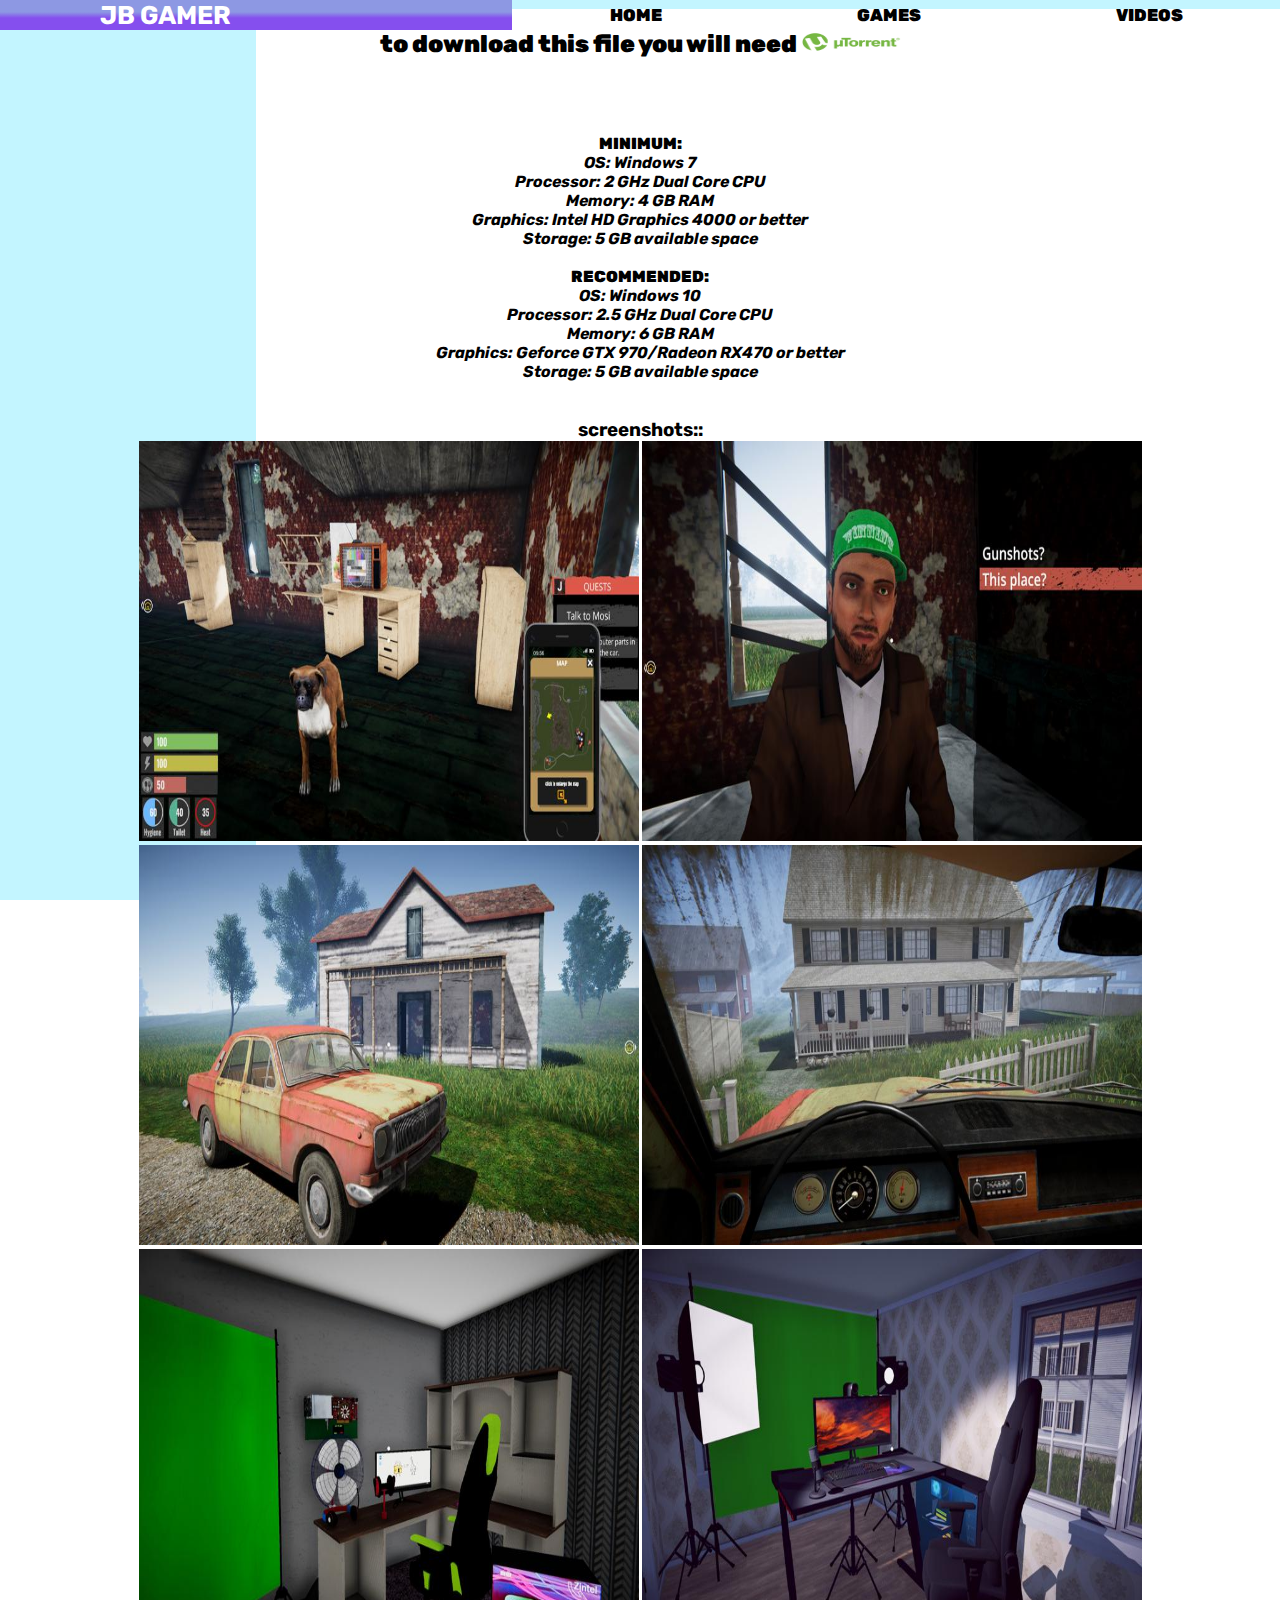
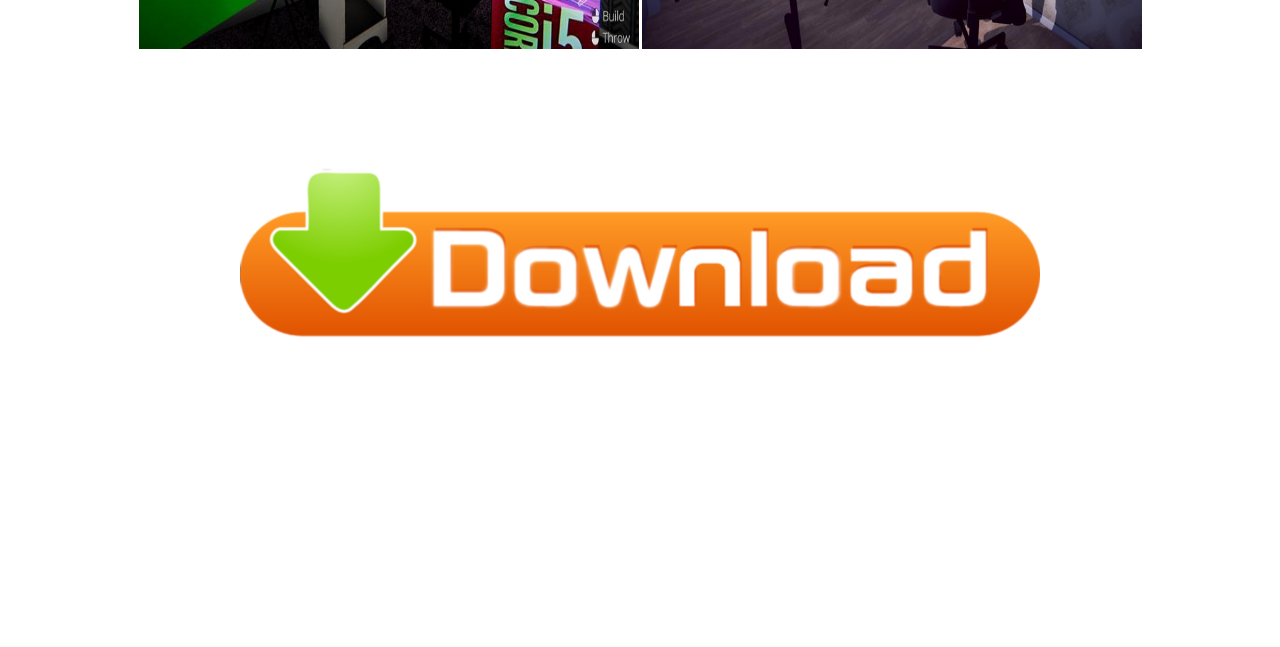
==== sls.html @ 82a46e77 "Update sls.html" ====
<!DOCTYPE html>
<head>
	<title >download Streamer Life Simulator</title>
	<link rel = "icon" href="<img alt="src="https://png.pngtree.com/png-vector/20201108/ourmid/pngtree-video-game-controller-joystick-vector-illustration-png-image_2410461.jpg"type="image/x-icon">
	<link rel="stylesheet" type="text/css" href="pop-sot.css">
	<link rel="preconnect" href="https://fonts.gstatic.com">
<link href="https://fonts.googleapis.com/css2?family=Rubik&display=swap" rel="stylesheet">
</head>
<body>

<header>
	<section class="navsection">
		<div class="logo">
			<h1>jb gamer<h1>
		</div>
		<nav>
			<a href="index.html">Home</a>
			<a href="games.html">games</a>
			<a href="videos.html">videos</a>
	</section>
	<div class="install">
	<h2>   <b> to download this file you will need  <a href="https://www.utorrent.com/downloads/complete/track/stable/os/win" target="_blank"><img src="ut.png" width="100" height="20"></a>
	</h2>
	</div>
</br>
</br>
</br>
</br>
	<div class="systemr" >
		<p align="center">
			<b>MINIMUM:</br></b>
	<i>OS: Windows 7</br></i>
<i>Processor: 2 GHz Dual Core CPU</br></i>
<i>Memory: 4 GB RAM</br></i>
<i>Graphics: Intel HD Graphics 4000 or better</br></i>
<i>Storage: 5 GB available space</br></i>
</br>
<b>RECOMMENDED:</br></b>
<i>OS: Windows 10</br></i>
<i>Processor: 2.5 GHz Dual Core CPU</br></i>
<i>Memory: 6 GB RAM</br></i>
<i>Graphics: Geforce GTX 970/Radeon RX470 or better</br></i>
<i>Storage: 5 GB available space</br></i>
		</p>
	</div>
	</br>
	</br>
	<div class="screensoots">
		<h3>screenshots::</h3>
		<a href="sls1.jpg"><img src="sls1.jpg" alt="thumbnail" height="400" width="500"></a>
		<a href="sls2.jpg"><img src="sls2.jpg" alt="thumbnail" height="400" width="500"></a>
		<a href="sls3.jpg"><img src="sls3.jpg" alt="thumbnail" height="400" width="500"></a>
		<a href="sls4.jpg"><img src="sls4.jpg" alt="thumbnail" height="400" width="500"></a>
		<a href="sls5.jpg"><img src="sls5.jpg" alt="thumbnail" height="400" width="500"></a>
		<a href="sls6.jpg"><img src="sls6.jpg" alt="thumbnail" height="400" width="500"></a>
	</div>
	<div class="download" align="center">
			<a href="magnet:?xt=urn:btih:782C382C9AA36B2BA4385DD71BBA89FA9C51C9DB&dn=sls%20setup&tr=udp%3a%2f%2ftracker.openbittorrent.com%3a80%2fannounce&tr=udp%3a%2f%2ftracker.opentrackr.org%3a1337%2fannounce"><img src="download-button.png" width="800" height="auto"></a>
		</div>
		</br>
		</br>
		</br>
		</br>
		</br>
		</br>
		</br>
		</br>
		</br>
		</br>
</header>

</body>
</html>
---- pop-sot.css ----
*{margin: 0; padding: 0; font-family: 'Rubik', sans-serif;}

header{
	width: 100%;
	height: 100vh;
	background-image: linear-gradient(to left, #fff 80%, #c3f5ff 20%);
}

.navsection{
	width: 100%; height: 20vm;
	display: flex; justify-content: space-around;
	align-items: center;
	background-image: linear-gradient(to top, #fff 70%, #c3f5ff 30%);
}

.logo{
	width: 40%;
	color: #fff;
	background-image: linear-gradient(#8d98e3 40%, #854fee 60%);
	padding-left: 100px;
	box-sizing: border-box;
}

.logo h1{
	text-transform: uppercase;
	font-size: 1.6rem;
	animation: move 2s linear infinite;
	animation-direction: alternate;
}

@keyframes move{
	from{padding-left: 40px;}
	to{padding-right: 40px;}
}
nav{
	width: 60%;
	/*background-color: yellow;*/
	display: flex;
	justify-content: space-around;
}
nav a{
	text-decoration: none;
	text-transform: uppercase;
	color: #000;
	font-weight: 900;
	font-size: 17px;
	position: relative;
}



nav a:second-child{
	color: #4458dc;
}

nav a:before{
	content: "";
	position: absolute;
	top: 110%;
	left: 0;
	width: 0;
	height: 2px;
	border-bottom: 2px solid #4458dc;
	transition: all 0.4s linear;
}

nav a:hover:before{
	width: 100%;
}
main{
	height: 80vh;
	display: flex;
	justify-content: space-around;
	align-items: center;
}
.rightside{
	border-radius:	0% 100% 0% 100% / 100% 0% 100% 0% ; 
	background-color: #e8fbff;
}
.rightside img{
	max-width: 400px;
	height: auto;
}
.leftside{
	color: #000;
	text-transform: uppercase;
}
.leftside h3{
	font-size: 40px;
	margin-bottom: 20px;
	position: relative;
}
.leftside h3:after{
	content: "";
	width: 450px;
	height: 3px;
	position: absolute;
	top: 43%;
	left: 15%;
	background-color: #000;
}
.leftside h1{
	margin-top: 20px;
	font-size: 70px;
	margin-bottom: 25px;
}

.leftside .btn1{
	font-weight: 900;
	font-size: 14px;
	text-align: center;
	padding: 12px 25px;
	cursor: pointer;
	text-transform: uppercase;
	border-radius: 5px;
	display: inline-block;
	margin-right: 50px;
	color: fff;
	letter-spacing: 0;
	background-image: linear-gradient(to right,#4458dc 0%,#854fee 100%),radial-gradient(circle at top left#4458dc,#854fee);
	border: double 2px transparent;
	box-shadow: 0 10px 30px rgba(118,85,225,.3);
}

.install{
	text-align: center;
}

.screensoots{
	text-align: center;
	position: relative;
}
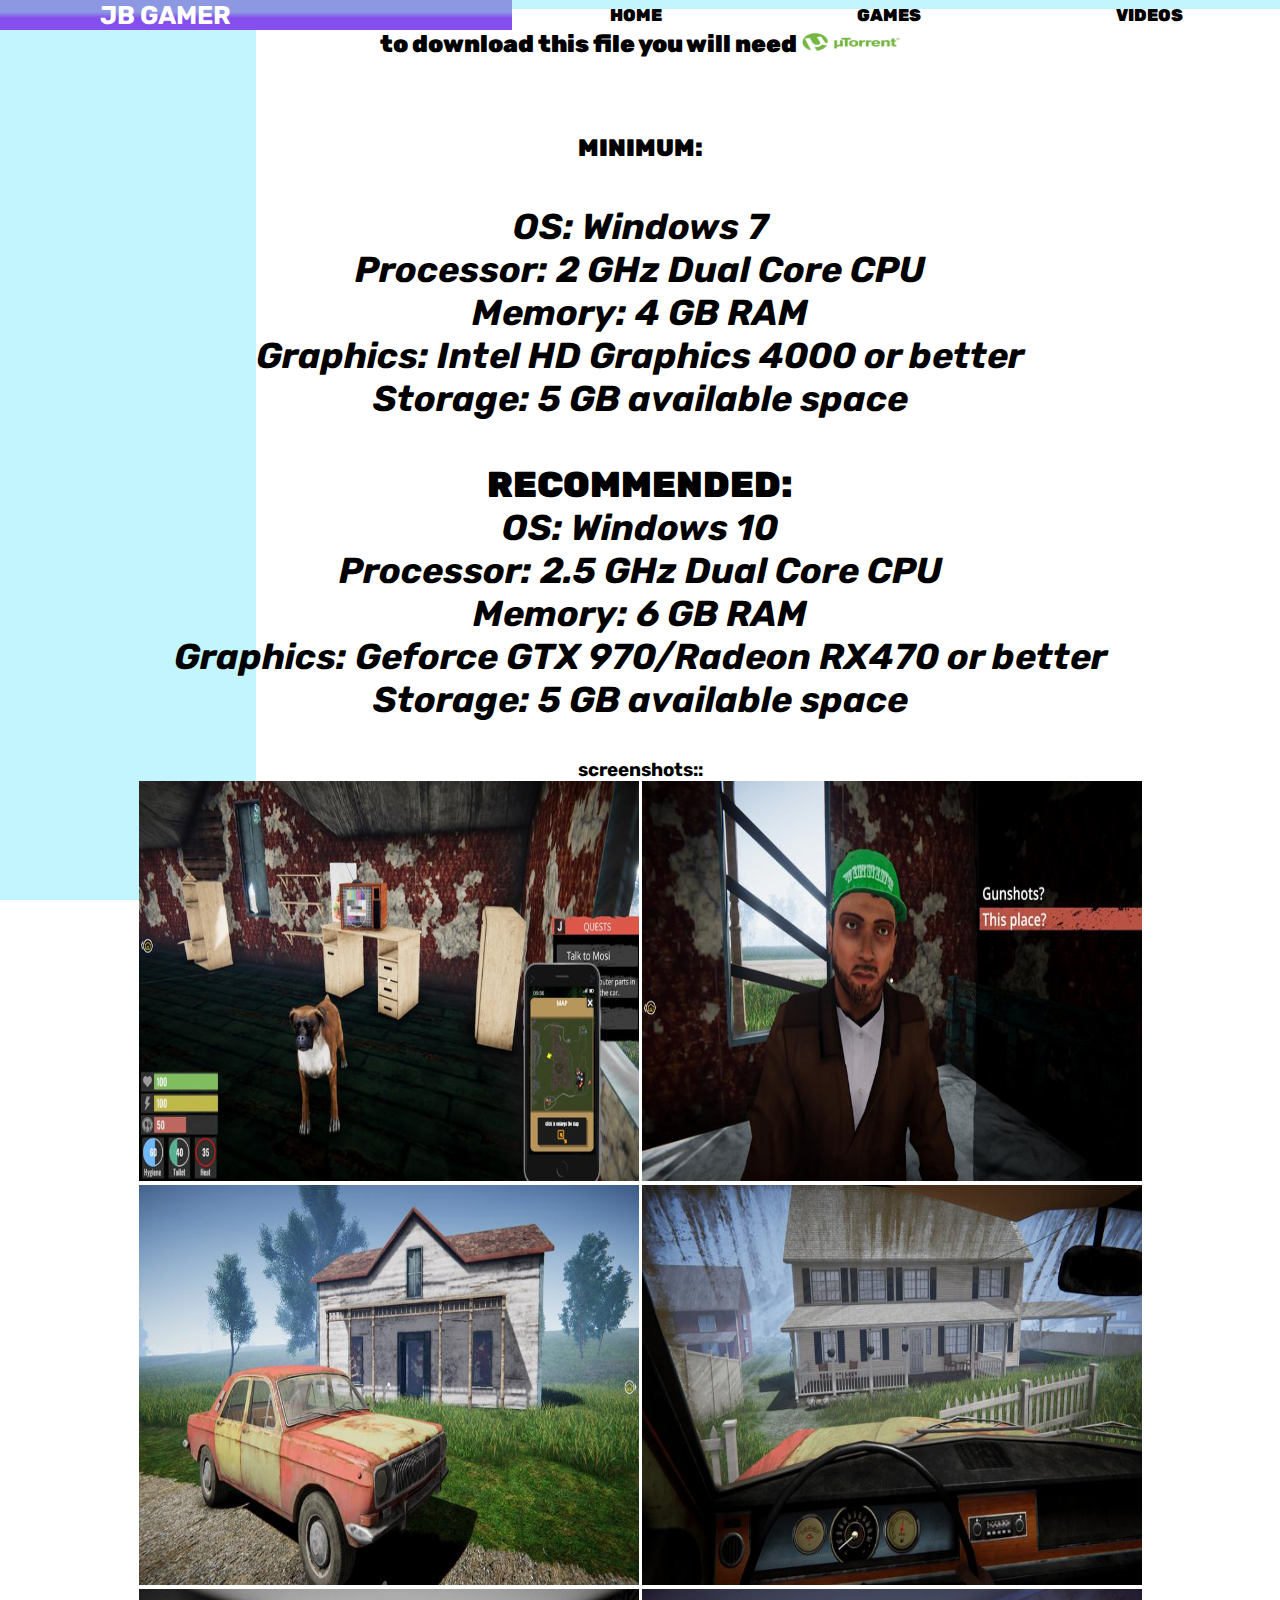
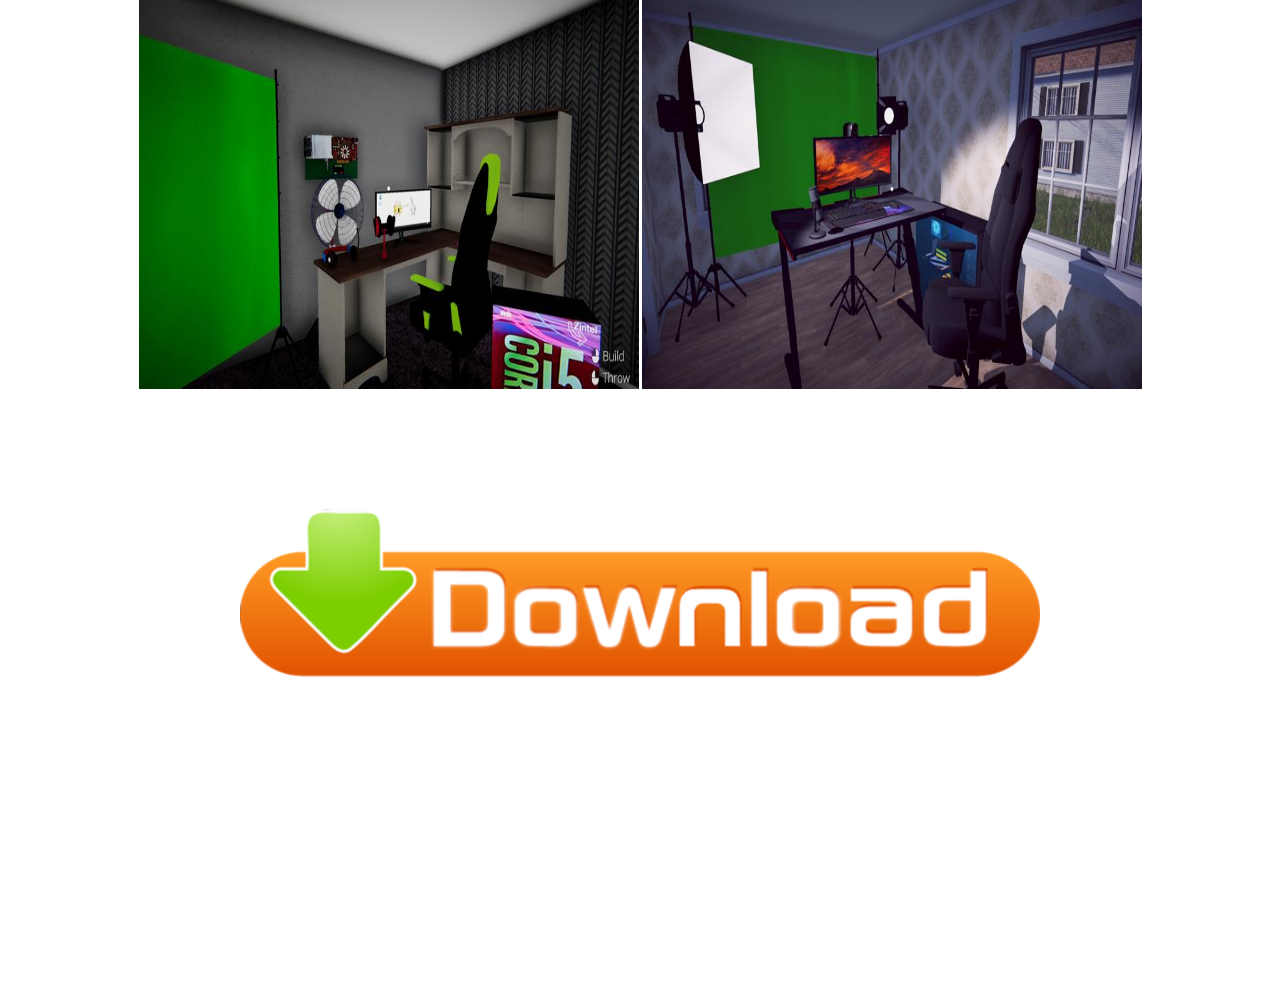
==== commit 245e75b0: "Update sls.html" ====
--- a/sls.html
+++ b/sls.html
@@ -27,8 +27,7 @@
 </br>
 </br>
 	<div class="systemr" >
-		<p align="center">
-			<b>MINIMUM:</br></b>
+			<h2 align="center"><b>MINIMUM:<h2></br>
 	<i>OS: Windows 7</br></i>
 <i>Processor: 2 GHz Dual Core CPU</br></i>
 <i>Memory: 4 GB RAM</br></i>
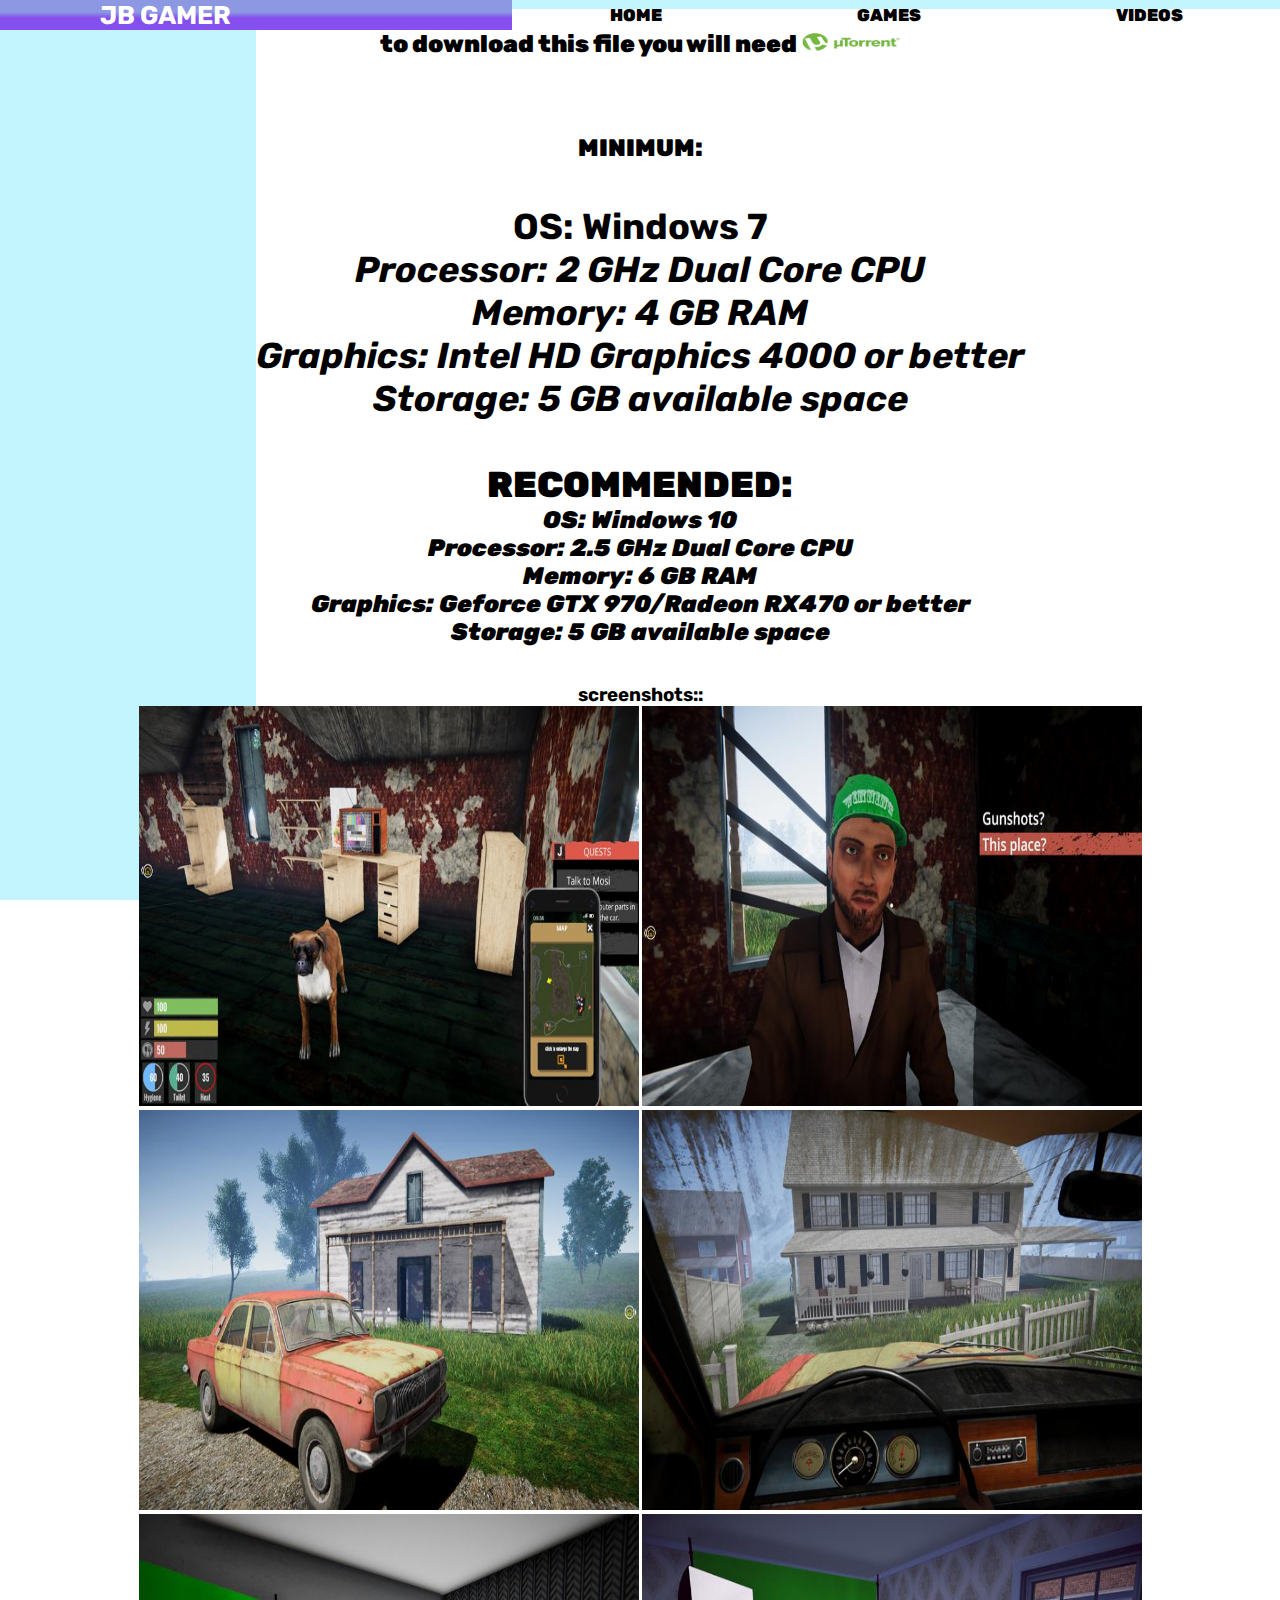
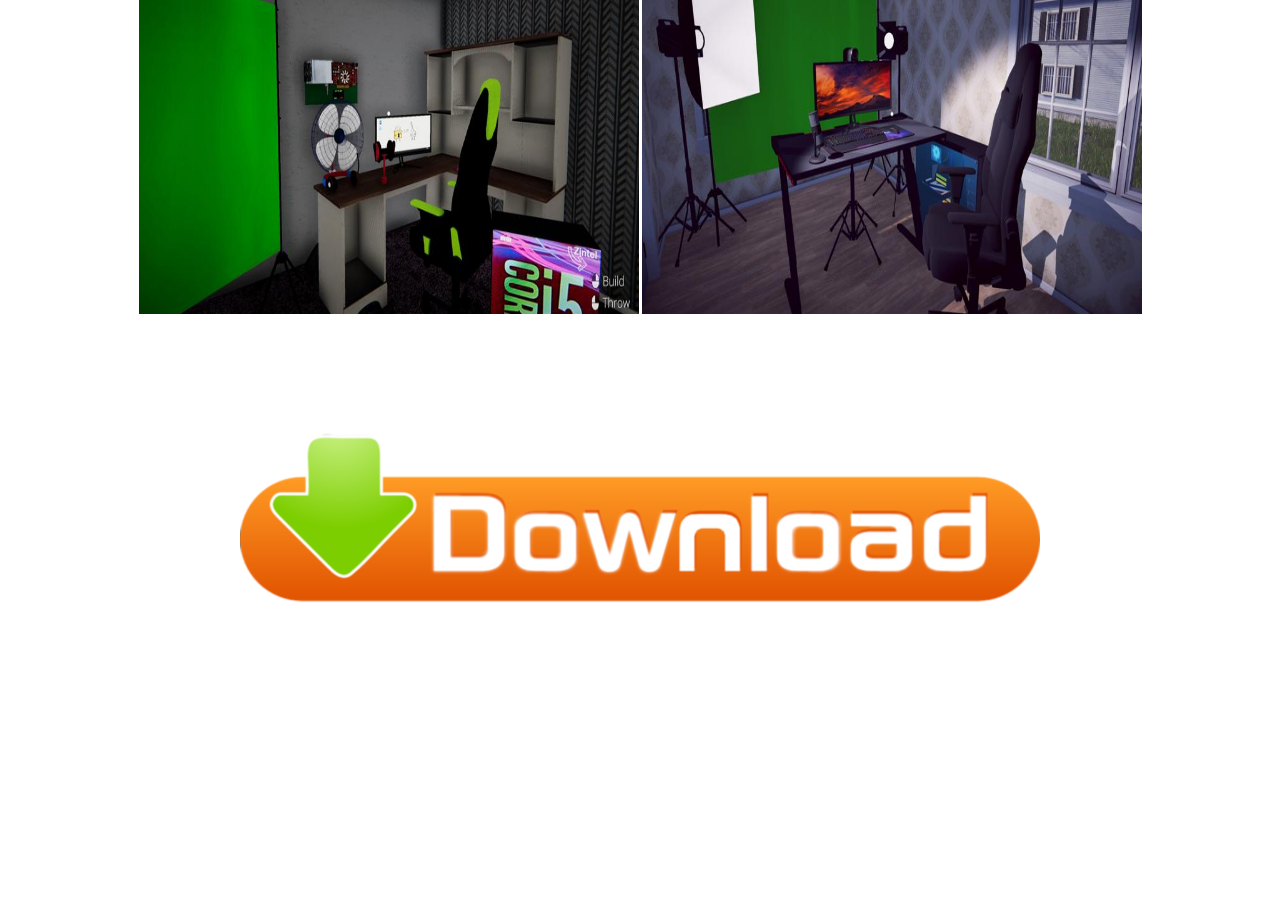
==== commit 53fab69f: "Update sls.html" ====
--- a/sls.html
+++ b/sls.html
@@ -28,13 +28,13 @@
 </br>
 	<div class="systemr" >
 			<h2 align="center"><b>MINIMUM:<h2></br>
-	<i>OS: Windows 7</br></i>
+	<p align="center"<i>OS: Windows 7</br></i>
 <i>Processor: 2 GHz Dual Core CPU</br></i>
 <i>Memory: 4 GB RAM</br></i>
 <i>Graphics: Intel HD Graphics 4000 or better</br></i>
 <i>Storage: 5 GB available space</br></i>
 </br>
-<b>RECOMMENDED:</br></b>
+<h2 align="center"><b>RECOMMENDED:</br></h2>
 <i>OS: Windows 10</br></i>
 <i>Processor: 2.5 GHz Dual Core CPU</br></i>
 <i>Memory: 6 GB RAM</br></i>
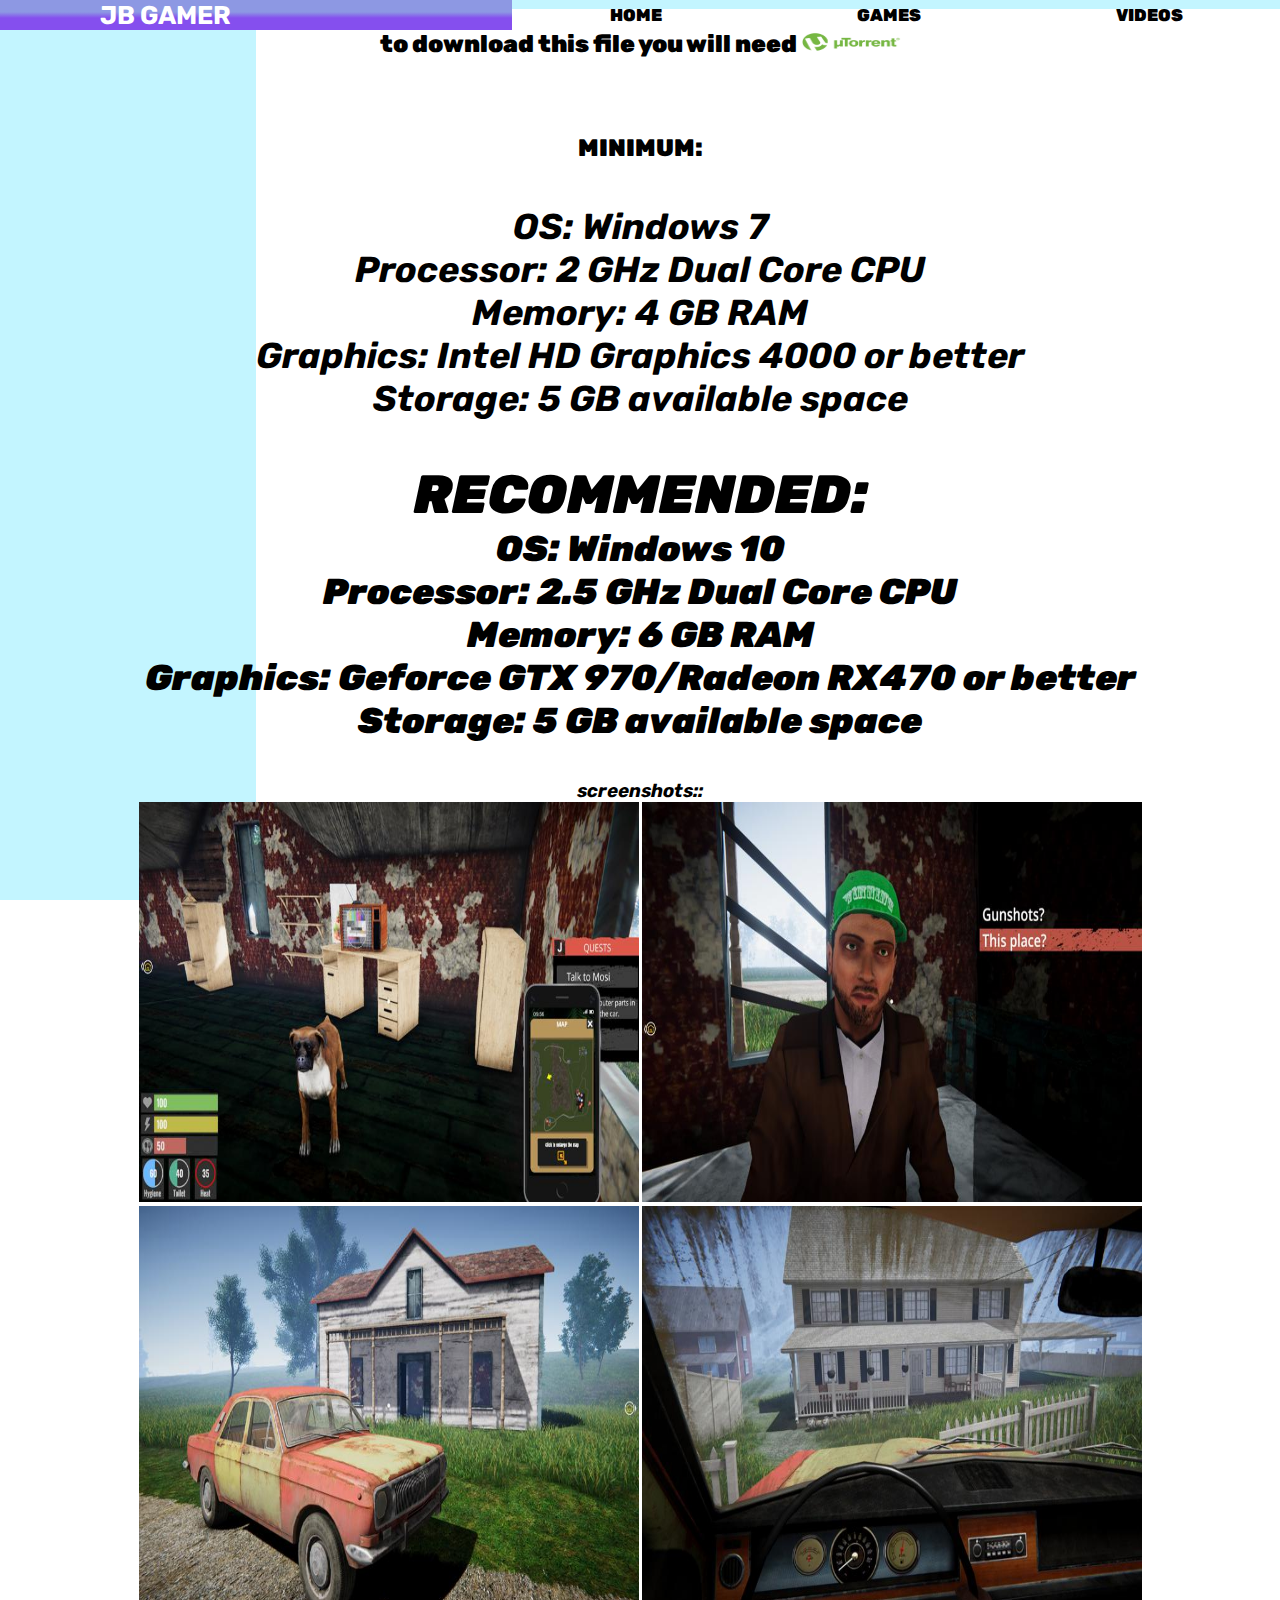
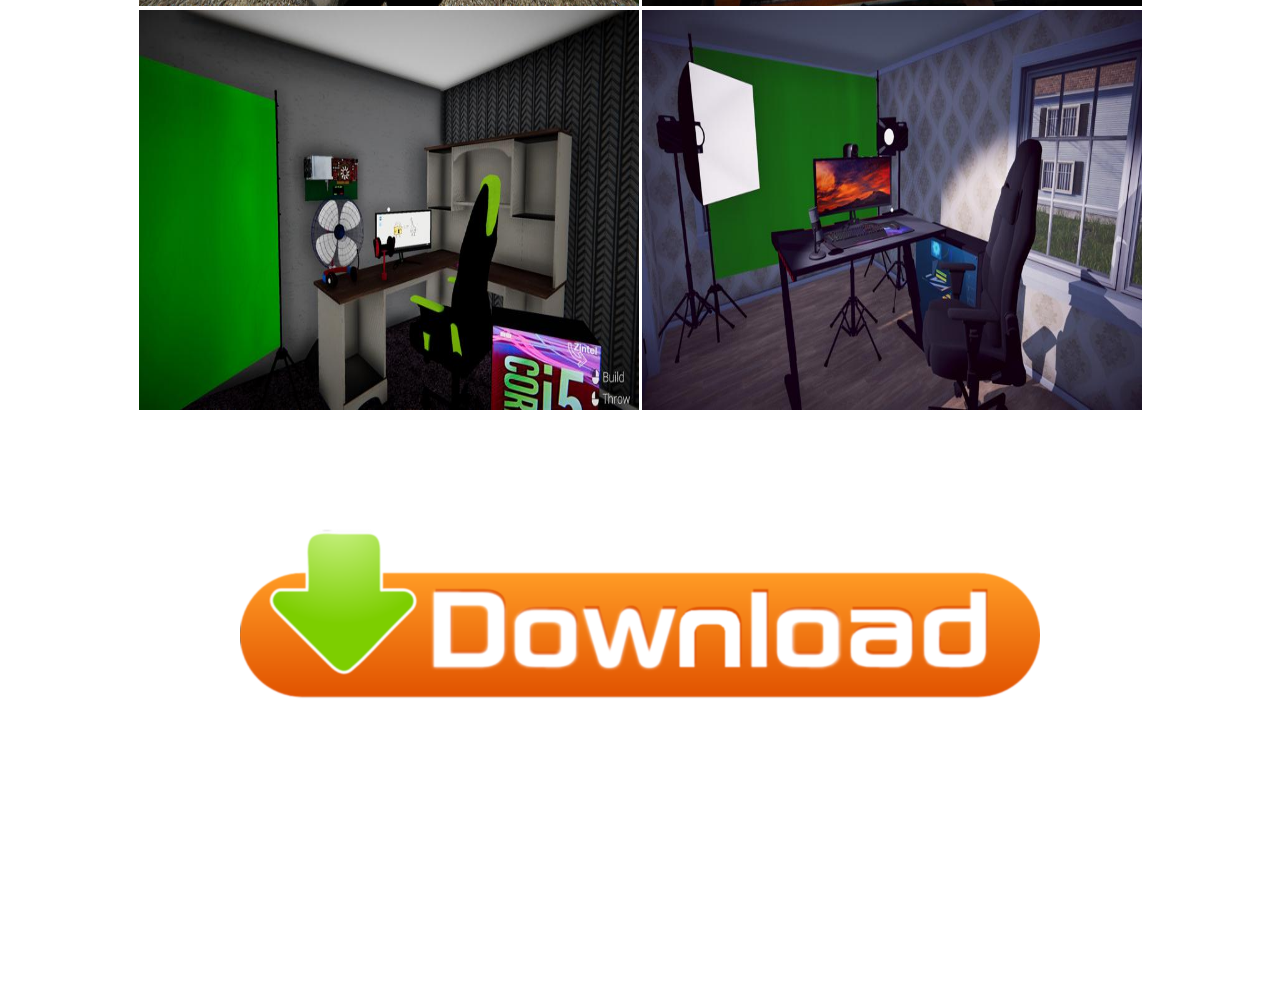
==== commit 3c4586d4: "Update sls.html" ====
--- a/sls.html
+++ b/sls.html
@@ -28,14 +28,14 @@
 </br>
 	<div class="systemr" >
 			<h2 align="center"><b>MINIMUM:<h2></br>
-	<p align="center"<i>OS: Windows 7</br></i>
+	<p align="center"><i>OS: Windows 7</br>
 <i>Processor: 2 GHz Dual Core CPU</br></i>
 <i>Memory: 4 GB RAM</br></i>
 <i>Graphics: Intel HD Graphics 4000 or better</br></i>
 <i>Storage: 5 GB available space</br></i>
-</br>
+</br></p>
 <h2 align="center"><b>RECOMMENDED:</br></h2>
-<i>OS: Windows 10</br></i>
+<p align="center"><i>OS: Windows 10</br></i>
 <i>Processor: 2.5 GHz Dual Core CPU</br></i>
 <i>Memory: 6 GB RAM</br></i>
 <i>Graphics: Geforce GTX 970/Radeon RX470 or better</br></i>
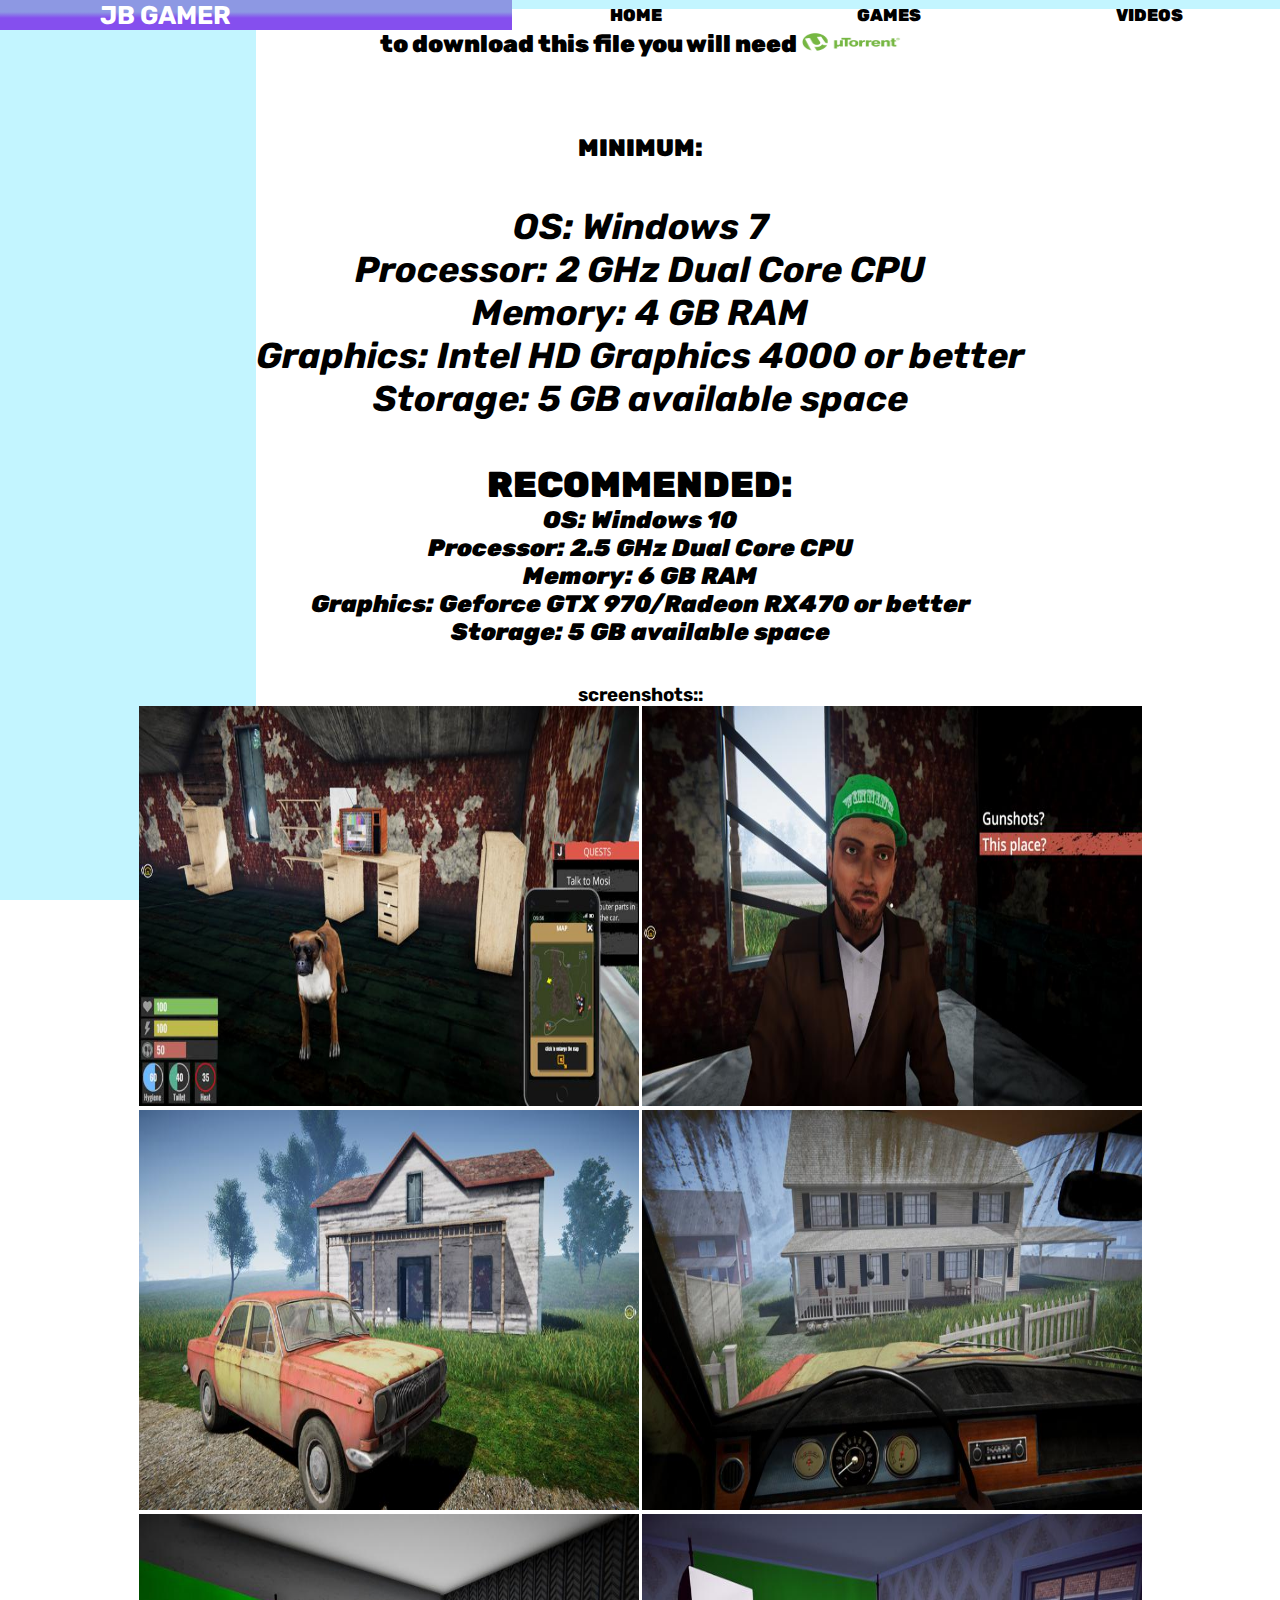
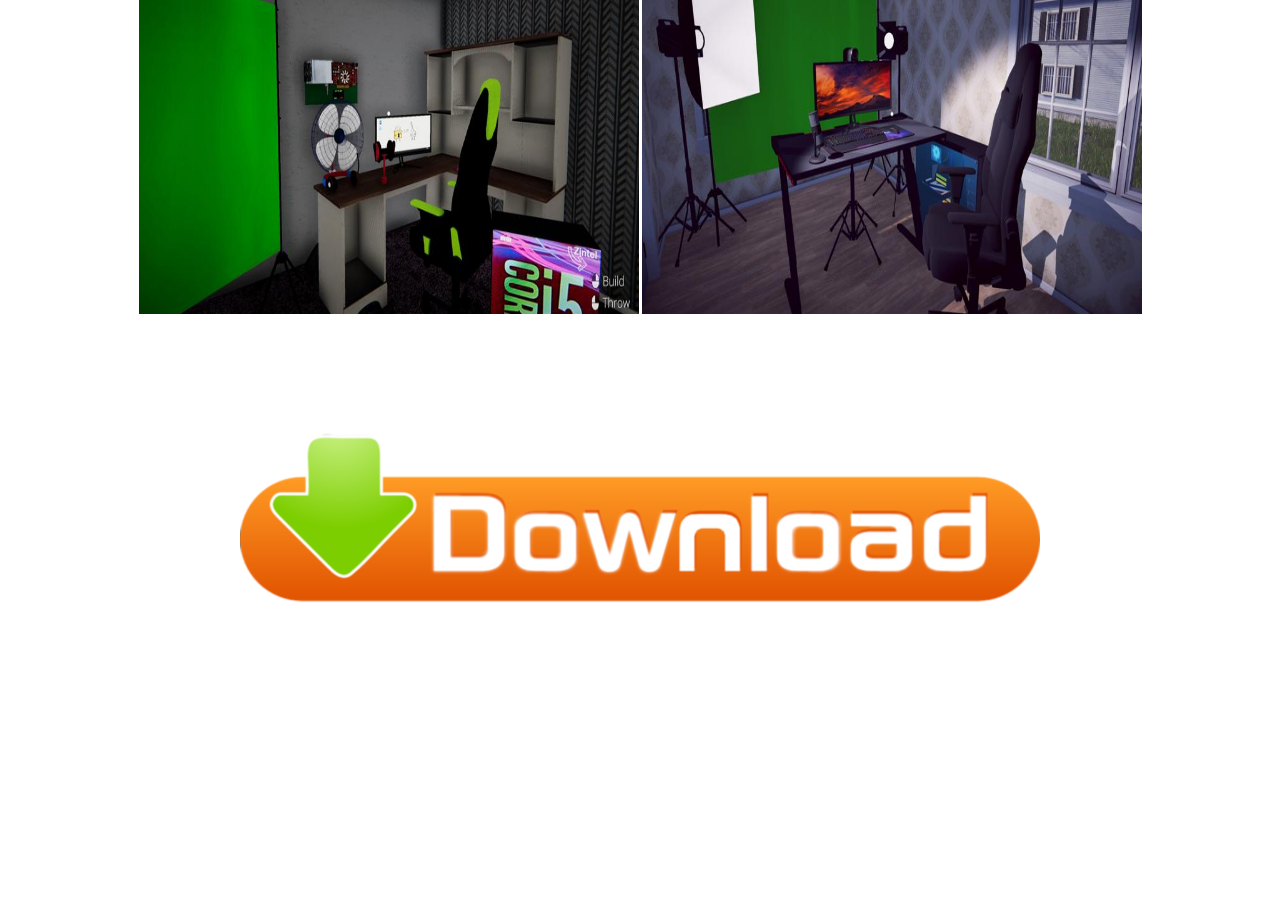
==== commit 71b86e9a: "Update sls.html" ====
--- a/sls.html
+++ b/sls.html
@@ -33,7 +33,7 @@
 <i>Memory: 4 GB RAM</br></i>
 <i>Graphics: Intel HD Graphics 4000 or better</br></i>
 <i>Storage: 5 GB available space</br></i>
-</br></p>
+	</br></i></p>
 <h2 align="center"><b>RECOMMENDED:</br></h2>
 <p align="center"><i>OS: Windows 10</br></i>
 <i>Processor: 2.5 GHz Dual Core CPU</br></i>
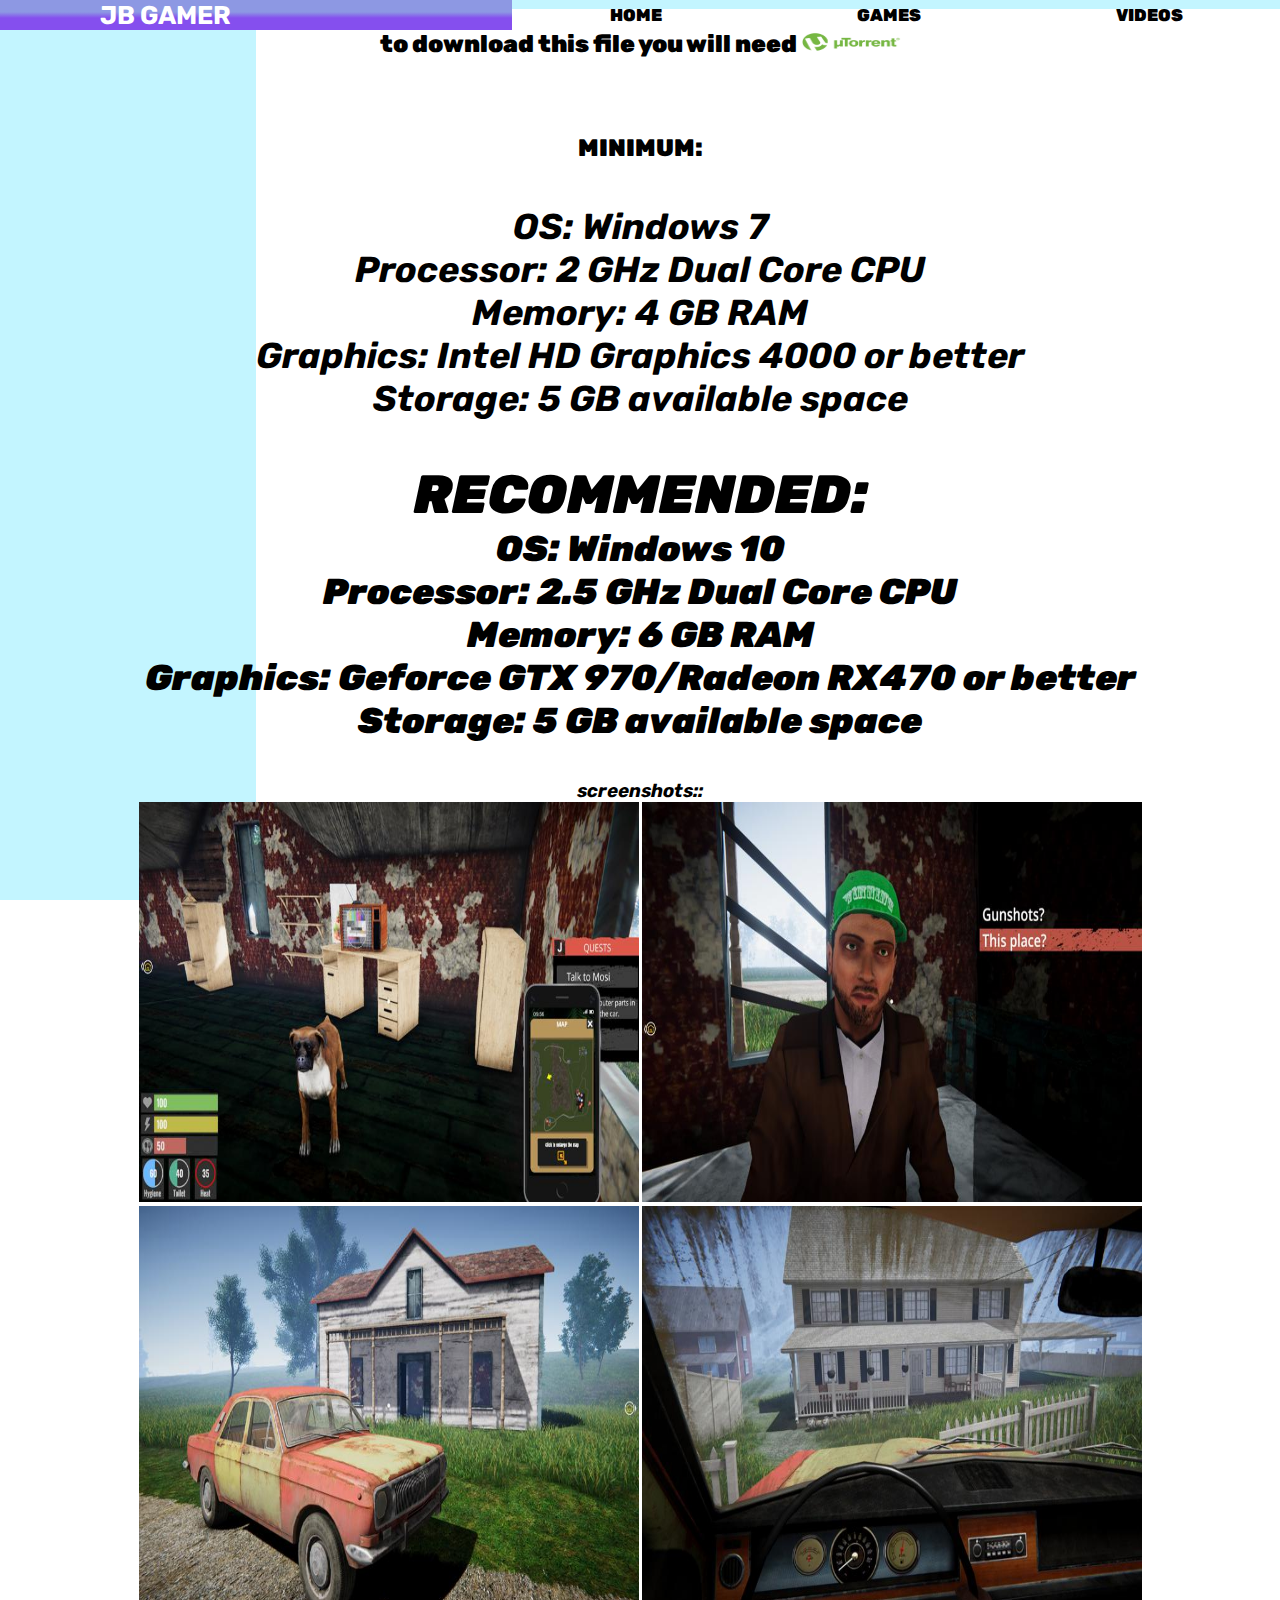
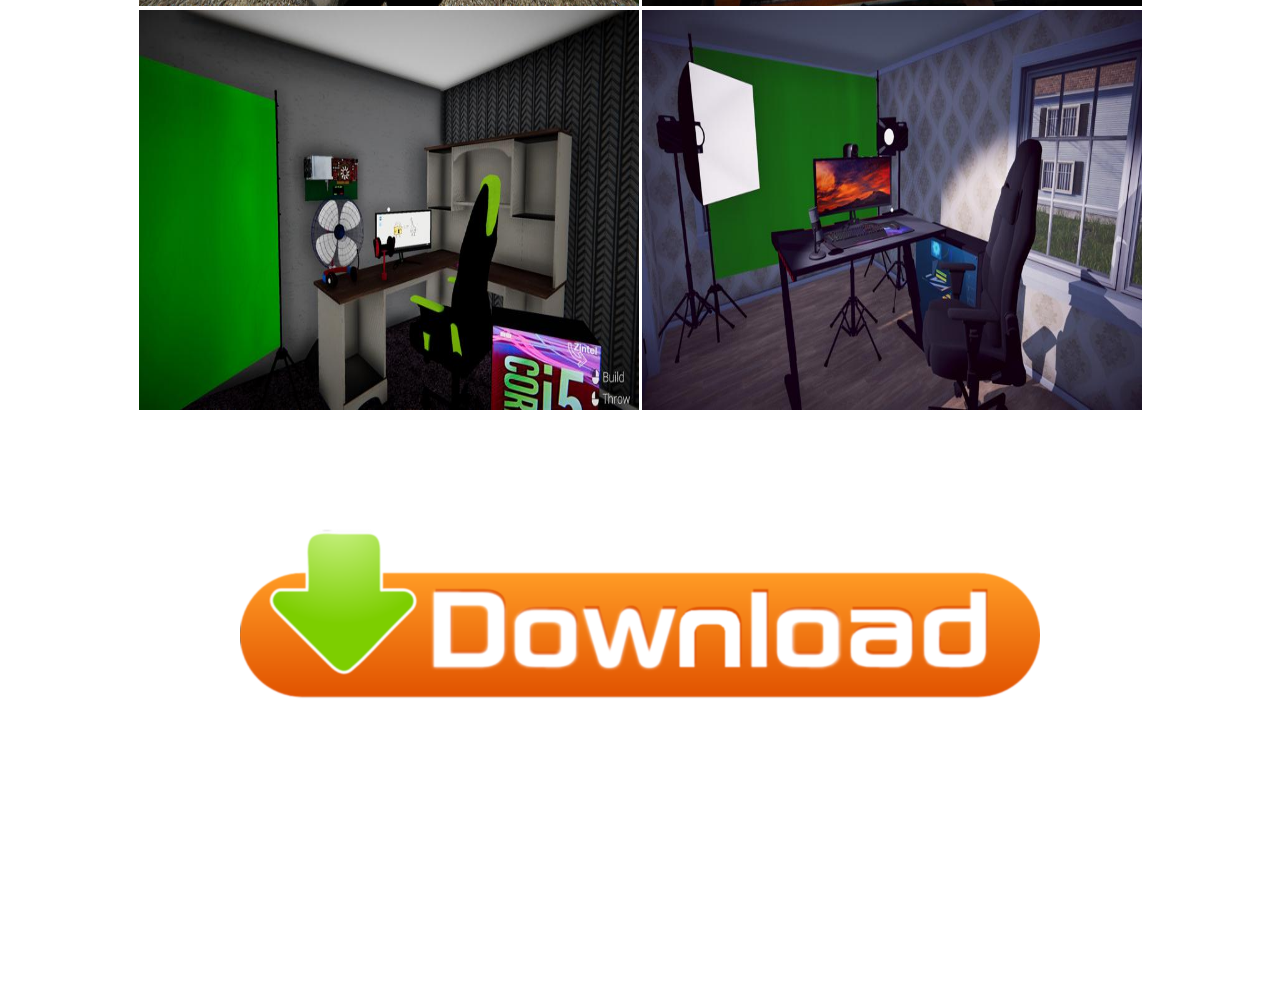
==== commit b934ae10: "Update sls.html" ====
--- a/sls.html
+++ b/sls.html
@@ -33,7 +33,7 @@
 <i>Memory: 4 GB RAM</br></i>
 <i>Graphics: Intel HD Graphics 4000 or better</br></i>
 <i>Storage: 5 GB available space</br></i>
-	</br></i></p>
+</br></p>
 <h2 align="center"><b>RECOMMENDED:</br></h2>
 <p align="center"><i>OS: Windows 10</br></i>
 <i>Processor: 2.5 GHz Dual Core CPU</br></i>
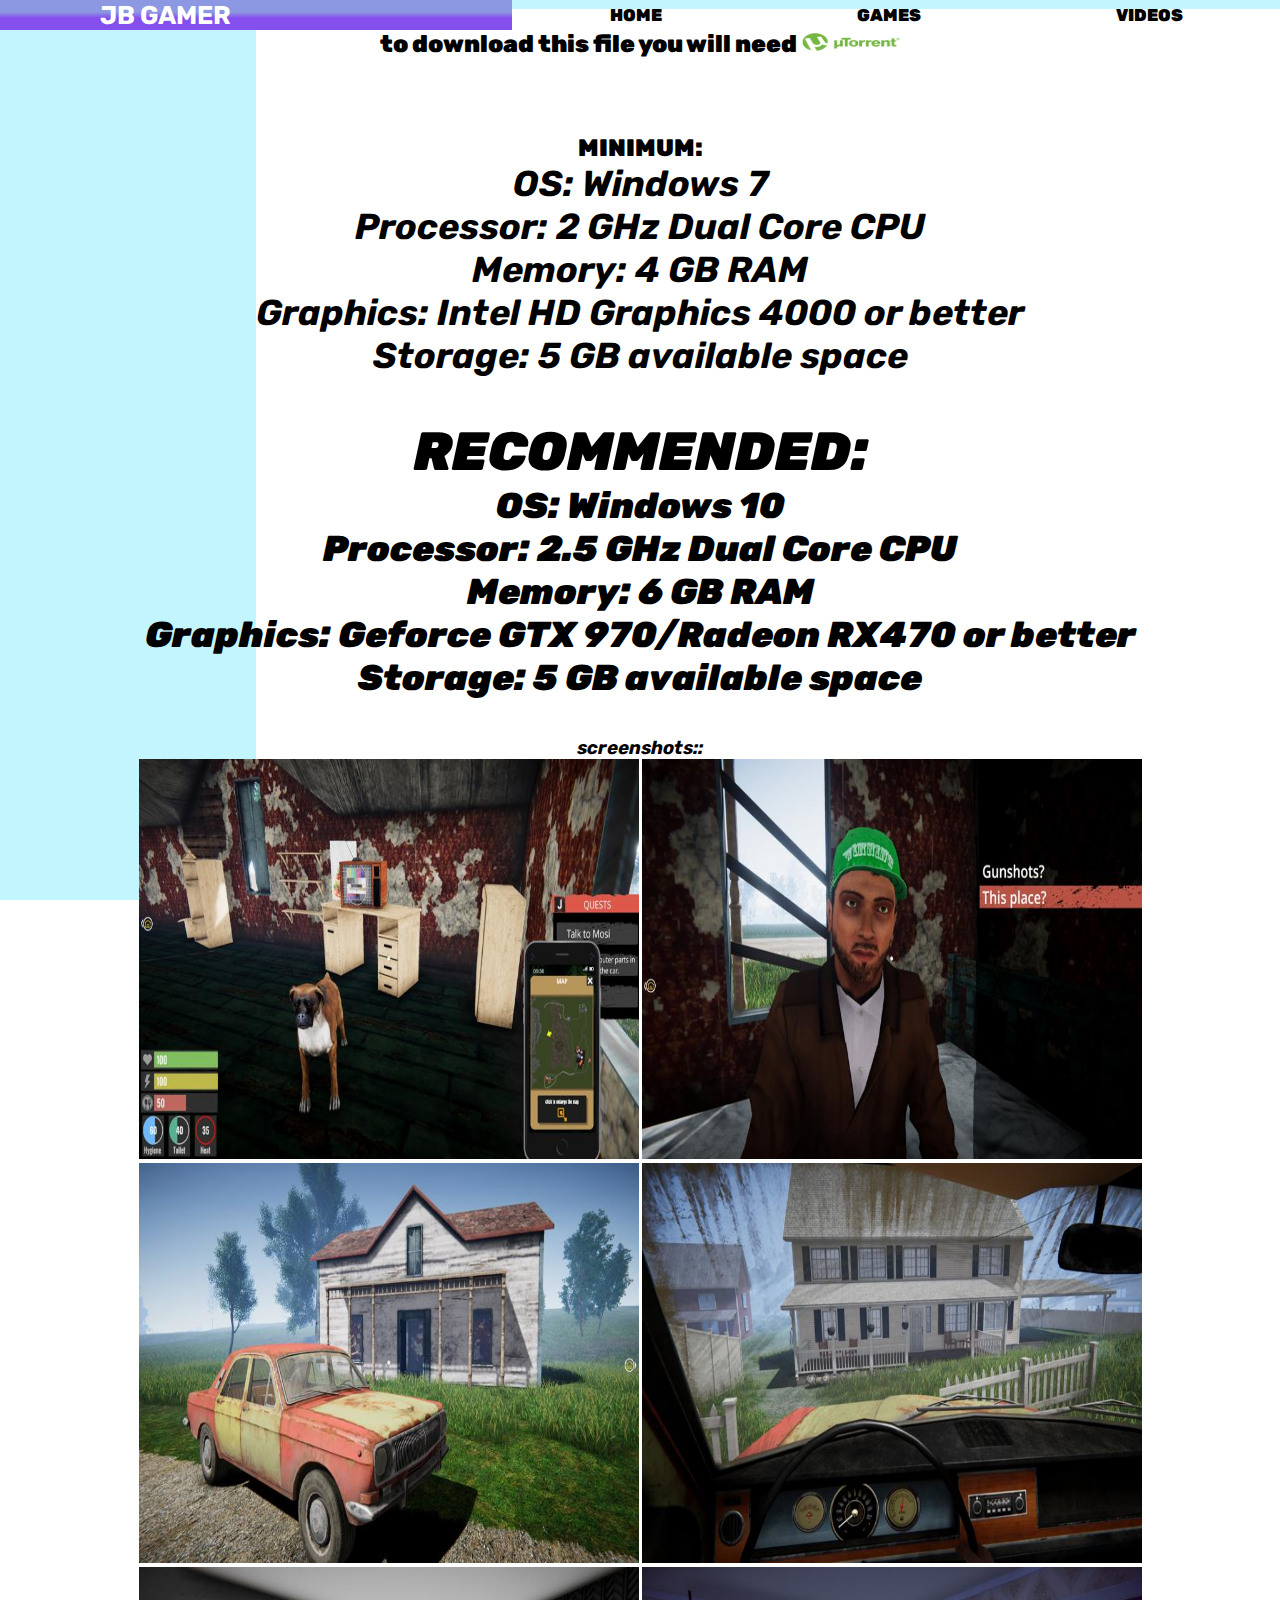
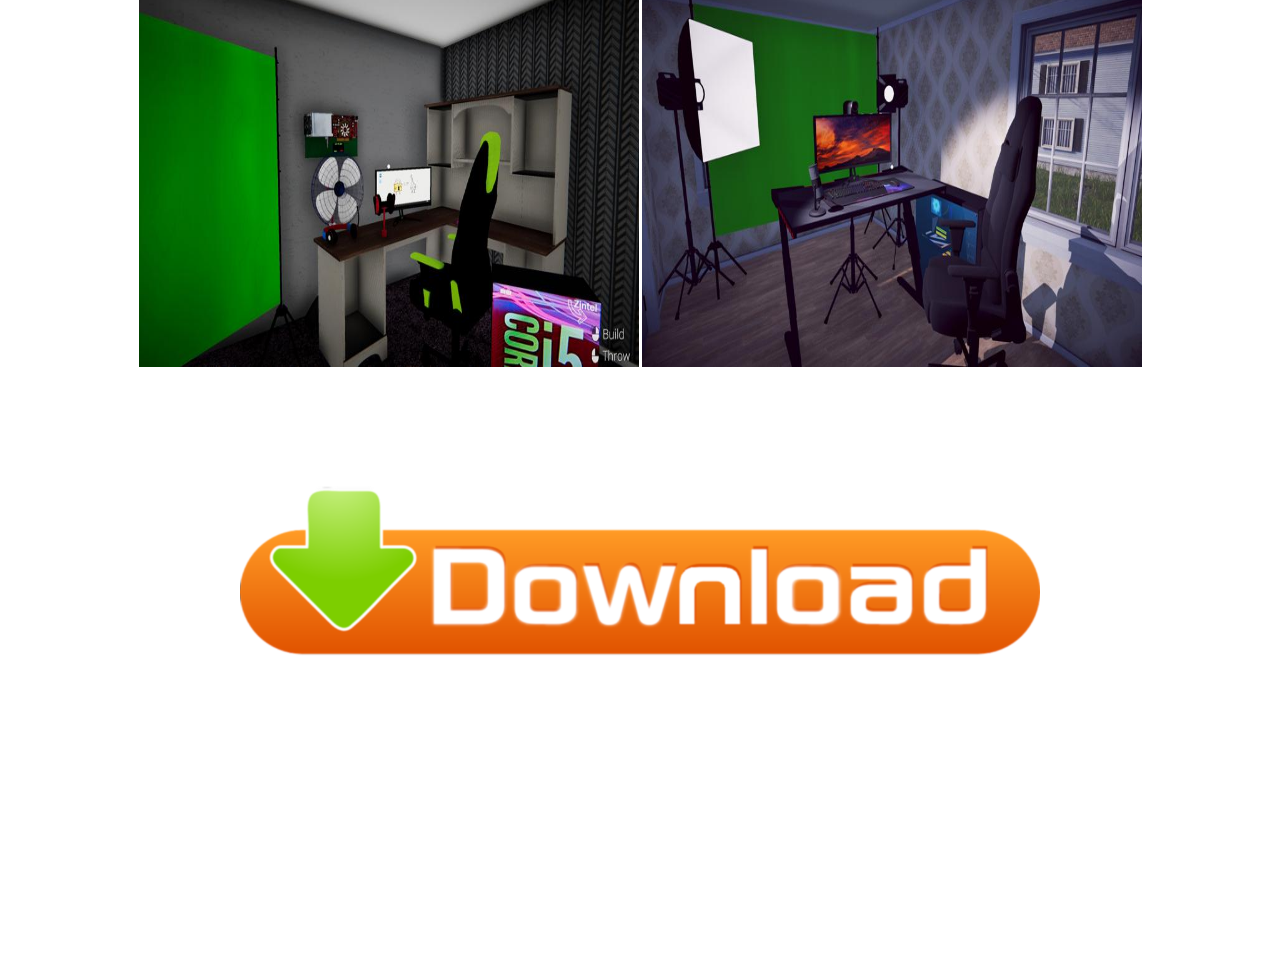
==== commit b85531bb: "Update sls.html" ====
--- a/sls.html
+++ b/sls.html
@@ -27,7 +27,7 @@
 </br>
 </br>
 	<div class="systemr" >
-			<h2 align="center"><b>MINIMUM:<h2></br>
+		<h2 align="center"><b>MINIMUM:</br><h2>
 	<p align="center"><i>OS: Windows 7</br>
 <i>Processor: 2 GHz Dual Core CPU</br></i>
 <i>Memory: 4 GB RAM</br></i>
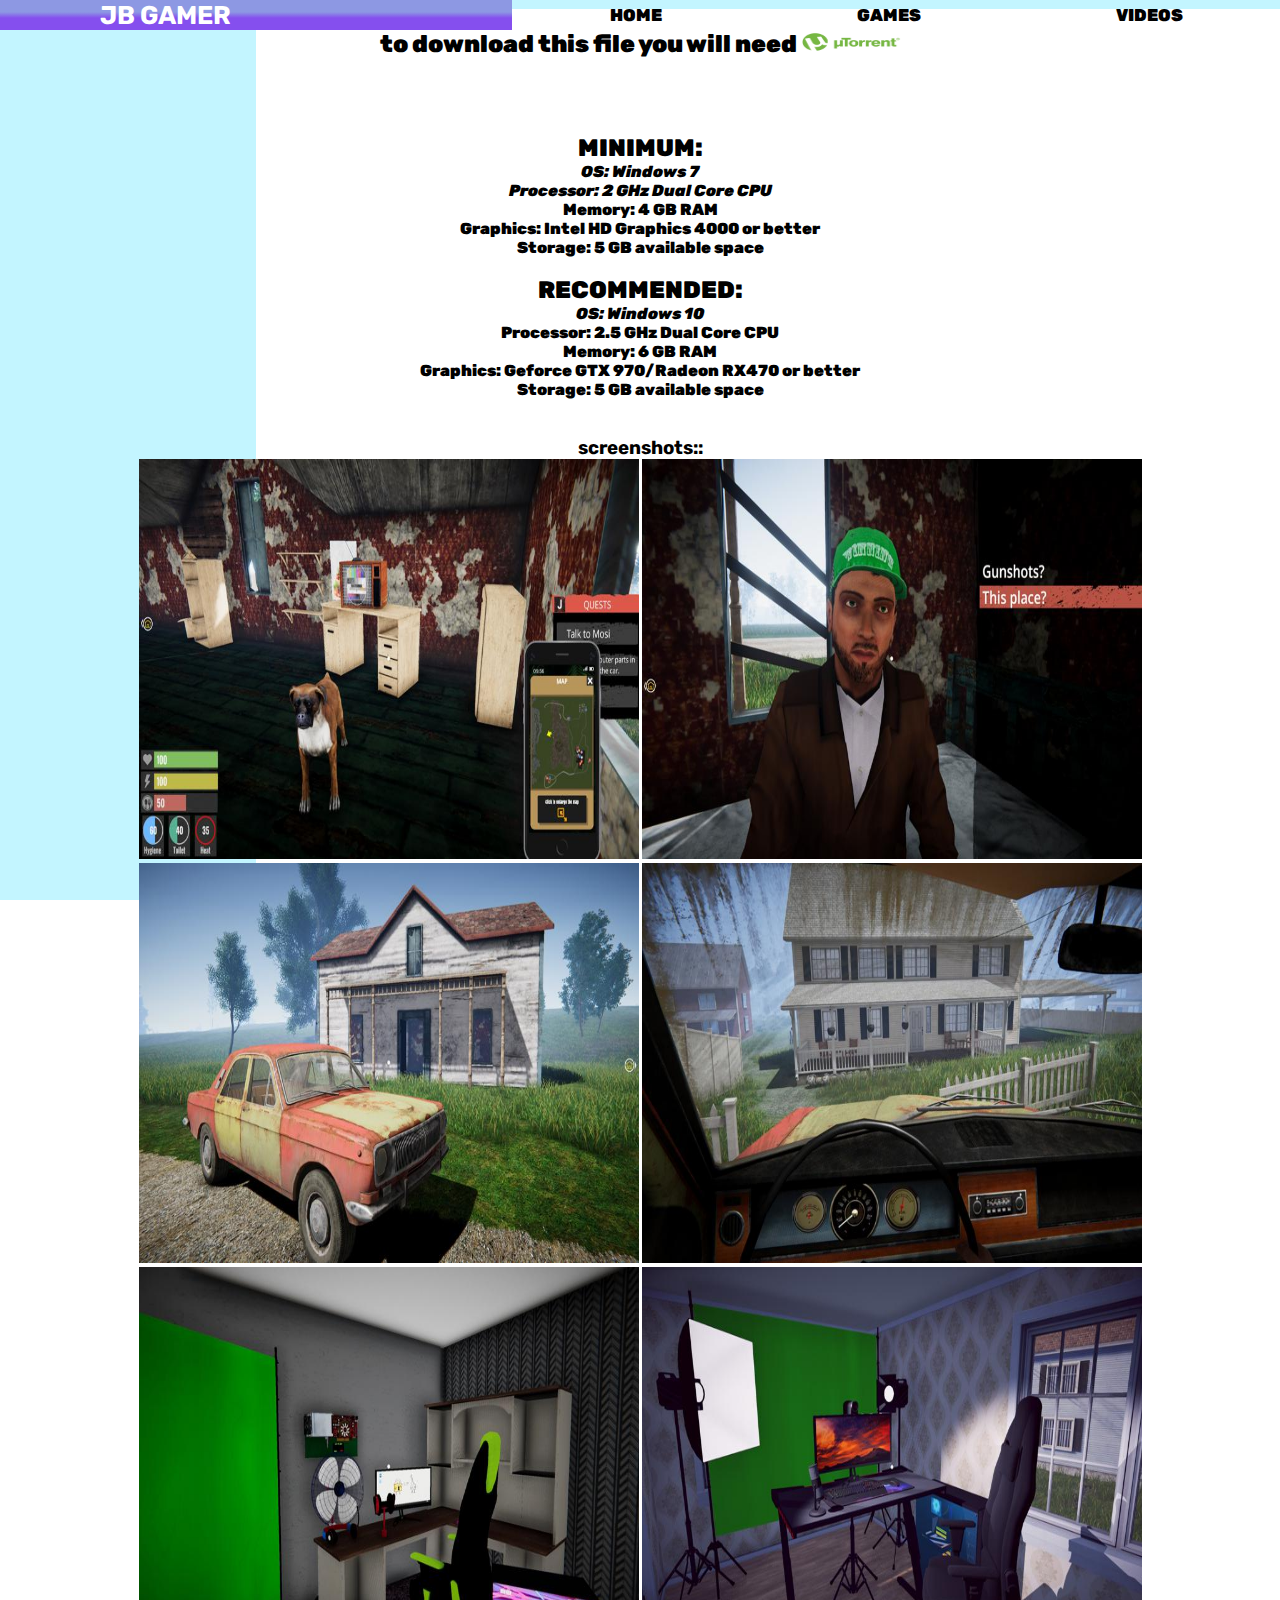
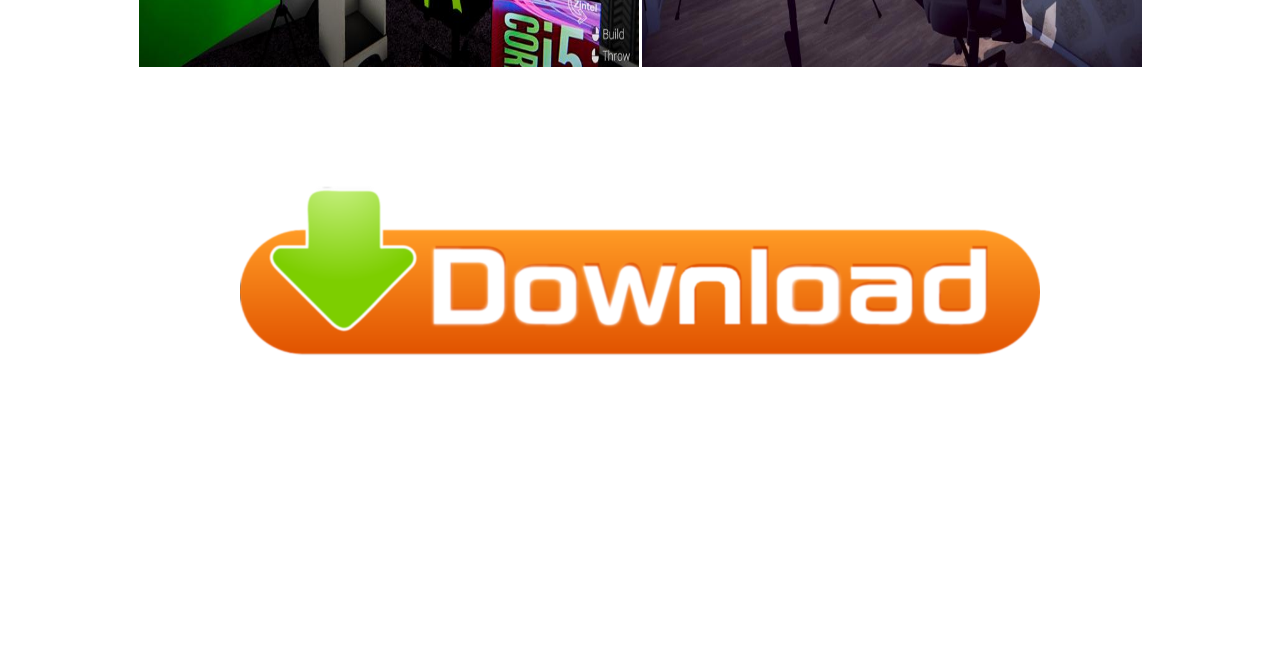
==== commit d7be7055: "Update sls.html" ====
--- a/sls.html
+++ b/sls.html
@@ -27,19 +27,19 @@
 </br>
 </br>
 	<div class="systemr" >
-		<h2 align="center"><b>MINIMUM:</br><h2>
+			<h2 align="center"><b>MINIMUM:</br></h2>
 	<p align="center"><i>OS: Windows 7</br>
-<i>Processor: 2 GHz Dual Core CPU</br></i>
-<i>Memory: 4 GB RAM</br></i>
-<i>Graphics: Intel HD Graphics 4000 or better</br></i>
-<i>Storage: 5 GB available space</br></i>
+Processor: 2 GHz Dual Core CPU</br></i>
+Memory: 4 GB RAM</br></i>
+Graphics: Intel HD Graphics 4000 or better</br></i>
+Storage: 5 GB available space</br></i>
 </br></p>
 <h2 align="center"><b>RECOMMENDED:</br></h2>
 <p align="center"><i>OS: Windows 10</br></i>
-<i>Processor: 2.5 GHz Dual Core CPU</br></i>
-<i>Memory: 6 GB RAM</br></i>
-<i>Graphics: Geforce GTX 970/Radeon RX470 or better</br></i>
-<i>Storage: 5 GB available space</br></i>
+Processor: 2.5 GHz Dual Core CPU</br></i>
+Memory: 6 GB RAM</br></i>
+Graphics: Geforce GTX 970/Radeon RX470 or better</br></i>
+Storage: 5 GB available space</br></i>
 		</p>
 	</div>
 	</br>
